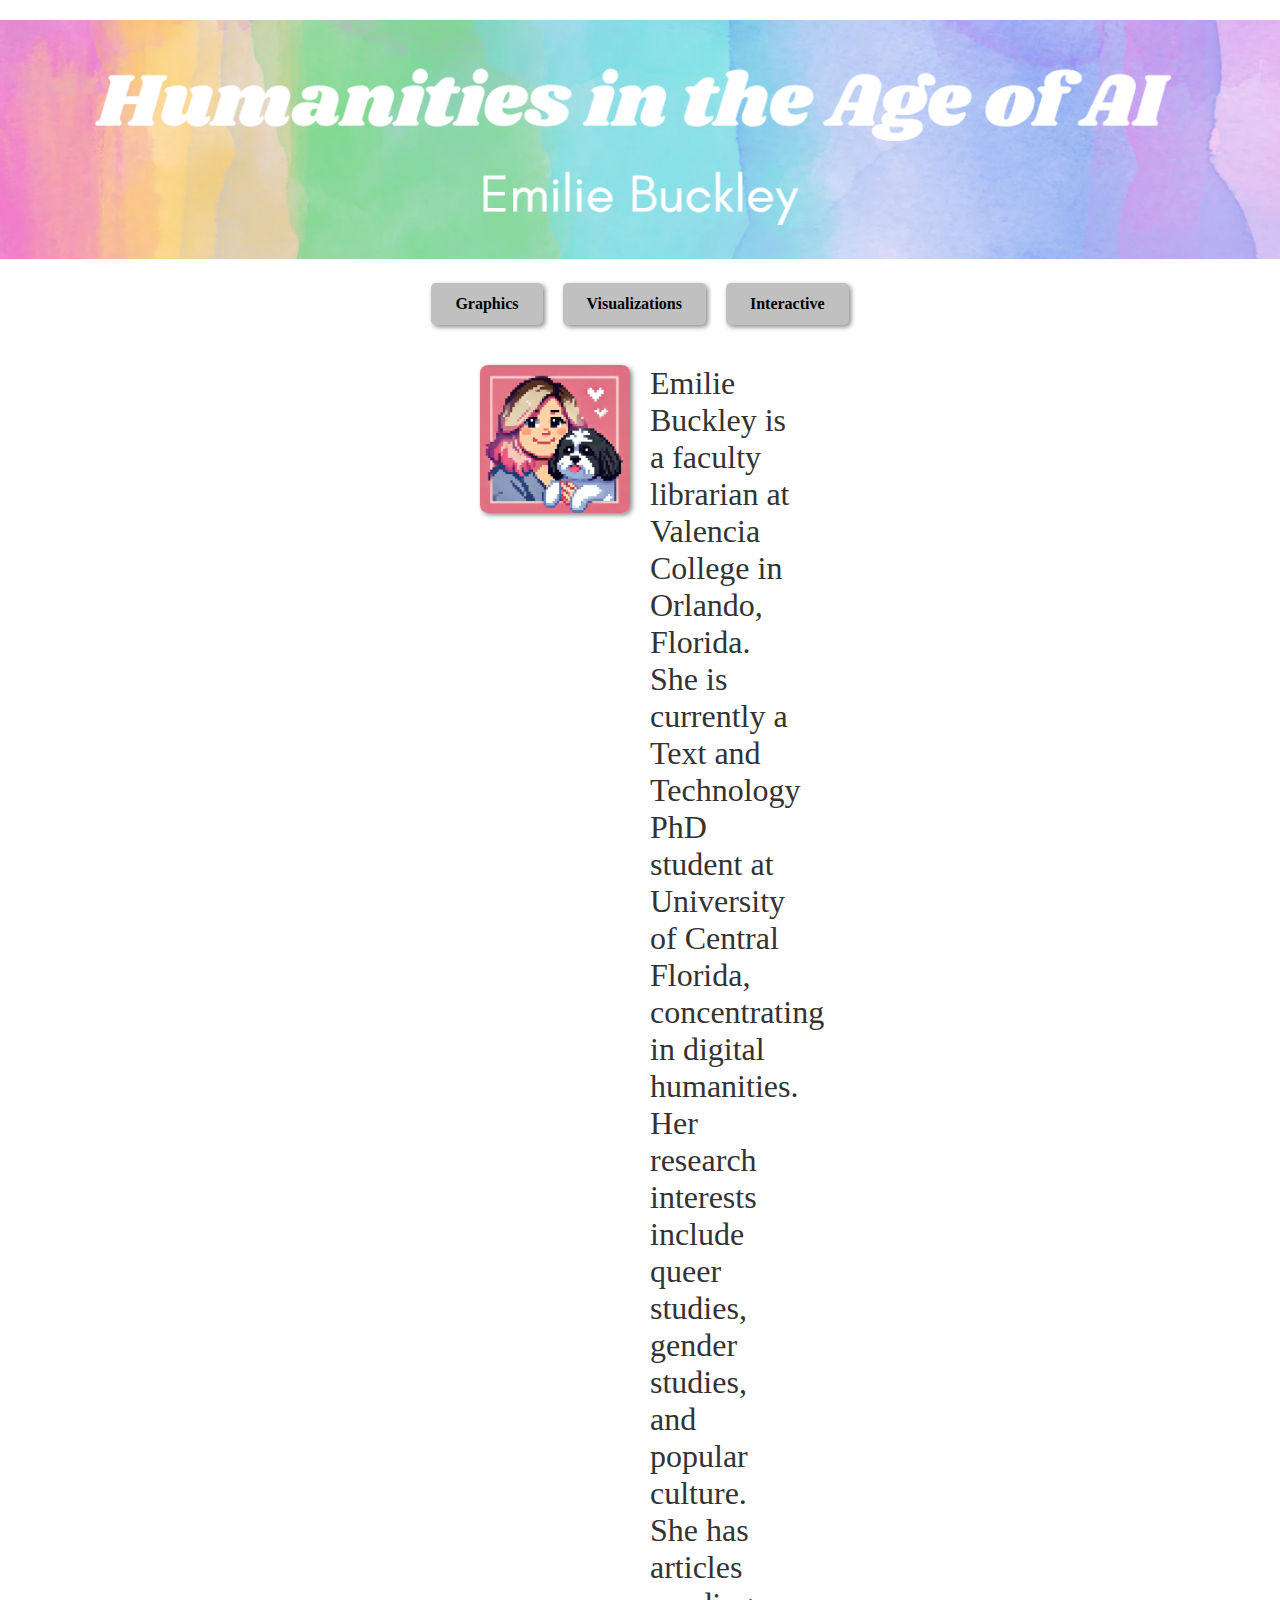
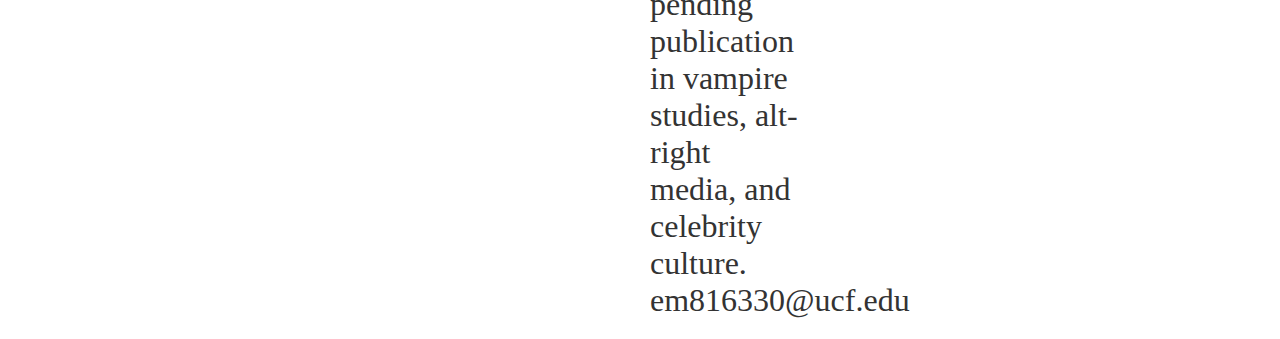
==== index.html @ 7f27b75c "link" ====
<!DOCTYPE html>
<html lang="en">
<head>
    <meta charset="UTF-8">
    <meta name="viewport" content="width=device-width, initial-scale=1.0">
    <title>Humanities in the Age of AI Portfolio</title>
    <link rel="stylesheet" href="style.css">
</head>
<body>
    <header>
        <img src="images/portfolio-banner.png" alt="Humanities in the Age of AI Portfolio Banner" class="banner">
    </header>

    <!-- Navigation Bar -->
    <nav class="navbar">
        <a href="graphics.html" class="nav-button">Graphics</a>
        <a href="visualizations.html" class="nav-button">Visualizations</a>
        <a href="interactive.html" class="nav-button">Interactive</a>
    </nav>

    <!-- Profile Section -->
    <section class="profile">
        <img src="images/profile-pic.png" alt="Profile picture of Emilie Buckley" class="profile-pic">
        <div class="profile-text">
            <p>Emilie Buckley is a faculty librarian at Valencia College in Orlando, Florida. She is currently a Text and Technology PhD student at University of Central Florida, concentrating in digital humanities. Her research interests include queer studies, gender studies, and popular culture. She has articles pending publication in vampire studies, alt-right media, and celebrity culture.</p>
            <p><a href="mailto:em816330@ucf.edu">em816330@ucf.edu</a></p>
        </div>
    </section>
</body>
</html>
---- style.css ----
/* Basic styling for the body and header */
body {
    margin: 0;
    padding: 0;
    background-color: white;
    text-align: center;
}

header {
    padding-top: 20px;
}

.banner {
    max-width: 100%;
    height: auto;
}

/* Styling for the navigation bar */
.navbar {
    display: flex;
    justify-content: center;
    gap: 20px;
    padding: 20px 0;
    background-color: white;
}

.nav-button {
    background-color: #c0c0c0;
    color: black;
    text-decoration: none;
    padding: 12px 24px;
    font-size: 16px;
    font-weight: bold;
    border-radius: 5px;
    box-shadow: 2px 2px 5px #888888;
    transition: transform 0.1s ease;
}

.nav-button:hover {
    background-color: #a9a9a9;
}

.nav-button:active {
    transform: translateY(2px);
    box-shadow: 1px 1px 3px #666666;
}

/* Profile section styling */
.profile {
    display: flex;
    justify-content: center;
    align-items: flex-start;
    padding: 20px;
    max-width: 100%;
    margin: 0 auto;
    text-align: left;
    gap: 20px;
}

.profile-pic {
    width: 150px;
    height: auto;
    border-radius: 8px;
    box-shadow: 2px 2px 5px #888888;
}

.profile-text {
    max-width: 150px; /* Matches the width of the profile picture */
    text-align: left;
    font-size: 24pt; /* Sets the font size for bio text and link */
    color: #333;
}

.profile-text p {
    margin: 0;
}

.profile-text a {
    font-size: 24pt; /* Ensures email link matches bio font size */
    color: #333;
    text-decoration: none;
}

.profile-text a:hover {
    text-decoration: underline; /* Underline effect on hover for emphasis */
}
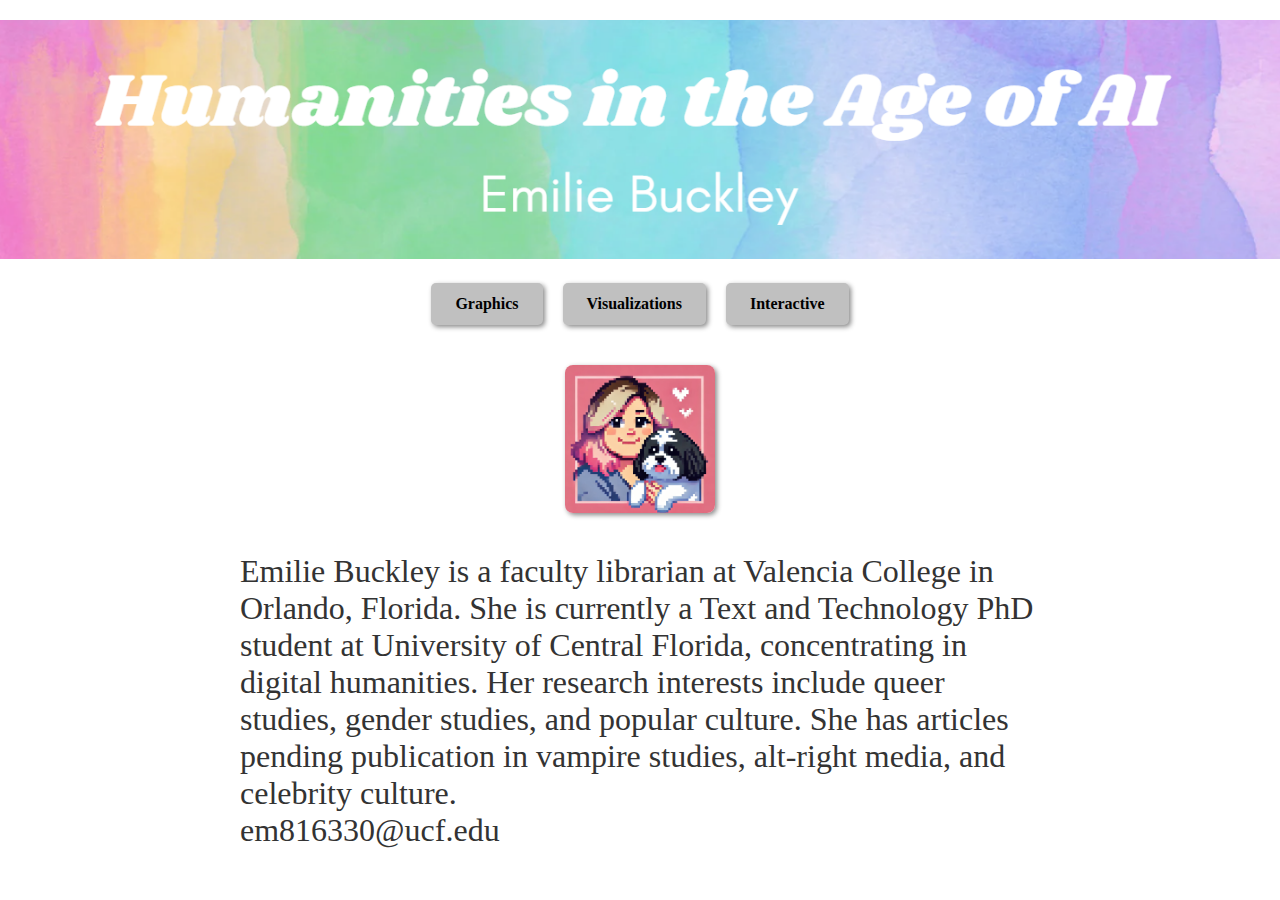
==== commit 1ff6f11a: "bio" ====
--- a/index.html
+++ b/index.html
@@ -21,13 +21,16 @@
     <!-- Profile Section -->
     <section class="profile">
         <img src="images/profile-pic.png" alt="Profile picture of Emilie Buckley" class="profile-pic">
-        <div class="profile-text">
-            <p>Emilie Buckley is a faculty librarian at Valencia College in Orlando, Florida. She is currently a Text and Technology PhD student at University of Central Florida, concentrating in digital humanities. Her research interests include queer studies, gender studies, and popular culture. She has articles pending publication in vampire studies, alt-right media, and celebrity culture.</p>
-            <p><a href="mailto:em816330@ucf.edu">em816330@ucf.edu</a></p>
-        </div>
+    </section>
+
+    <!-- Bio Section -->
+    <section class="bio-text">
+        <p>Emilie Buckley is a faculty librarian at Valencia College in Orlando, Florida. She is currently a Text and Technology PhD student at University of Central Florida, concentrating in digital humanities. Her research interests include queer studies, gender studies, and popular culture. She has articles pending publication in vampire studies, alt-right media, and celebrity culture.</p>
+        <p><a href="mailto:em816330@ucf.edu">em816330@ucf.edu</a></p>
     </section>
 </body>
 </html>
 
 
 
+
--- a/style.css
+++ b/style.css
@@ -49,12 +49,7 @@
 .profile {
     display: flex;
     justify-content: center;
-    align-items: flex-start;
     padding: 20px;
-    max-width: 100%;
-    margin: 0 auto;
-    text-align: left;
-    gap: 20px;
 }
 
 .profile-pic {
@@ -64,25 +59,28 @@
     box-shadow: 2px 2px 5px #888888;
 }
 
-.profile-text {
-    max-width: 150px; /* Matches the width of the profile picture */
+/* Bio text styling */
+.bio-text {
+    max-width: 800px; /* Matches the width of the banner */
+    margin: 0 auto; /* Centers the bio section */
     text-align: left;
-    font-size: 24pt; /* Sets the font size for bio text and link */
+    padding: 20px;
+    font-size: 24pt; /* Font size for bio and email */
     color: #333;
 }
 
-.profile-text p {
+.bio-text p {
     margin: 0;
 }
 
-.profile-text a {
-    font-size: 24pt; /* Ensures email link matches bio font size */
+.bio-text a {
+    font-size: 24pt;
     color: #333;
     text-decoration: none;
 }
 
-.profile-text a:hover {
-    text-decoration: underline; /* Underline effect on hover for emphasis */
+.bio-text a:hover {
+    text-decoration: underline;
 }
 
 
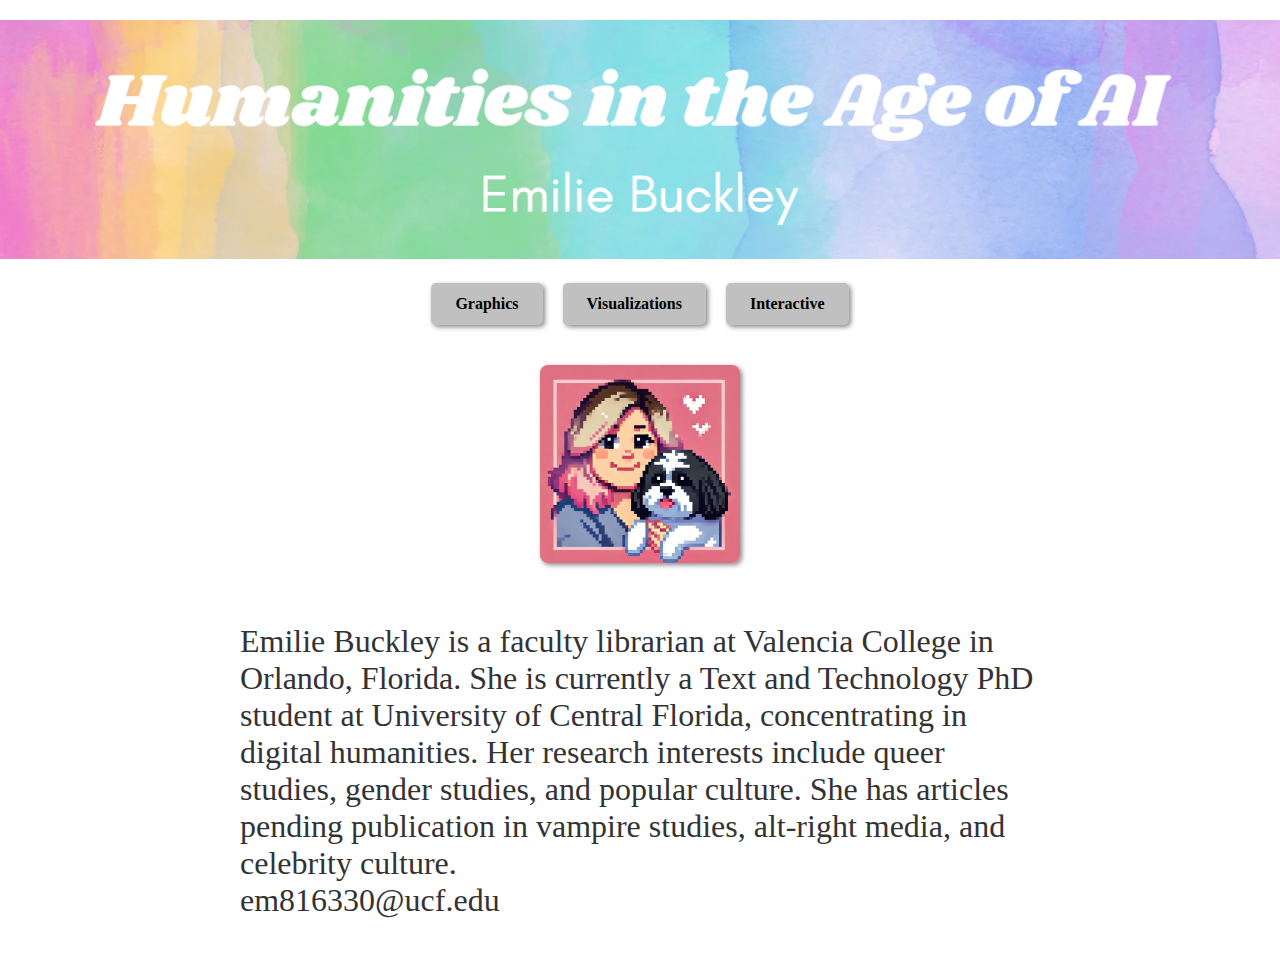
==== commit b515b888: "bio" ====
--- a/index.html
+++ b/index.html
@@ -30,7 +30,3 @@
     </section>
 </body>
 </html>
-
-
-
-
--- a/style.css
+++ b/style.css
@@ -53,7 +53,7 @@
 }
 
 .profile-pic {
-    width: 150px;
+    width: 200px; /* Increased width for larger profile picture */
     height: auto;
     border-radius: 8px;
     box-shadow: 2px 2px 5px #888888;
@@ -62,10 +62,10 @@
 /* Bio text styling */
 .bio-text {
     max-width: 800px; /* Matches the width of the banner */
-    margin: 0 auto; /* Centers the bio section */
-    text-align: left;
+    margin: 20px auto; /* Centers the bio section horizontally */
+    text-align: left; /* Aligns the bio text to the left */
     padding: 20px;
-    font-size: 24pt; /* Font size for bio and email */
+    font-size: 24pt; /* Sets font size for bio and email */
     color: #333;
 }
 
@@ -74,7 +74,7 @@
 }
 
 .bio-text a {
-    font-size: 24pt;
+    font-size: 24pt; /* Ensures email link matches bio font size */
     color: #333;
     text-decoration: none;
 }
@@ -82,9 +82,3 @@
 .bio-text a:hover {
     text-decoration: underline;
 }
-
-
-
-
-
-
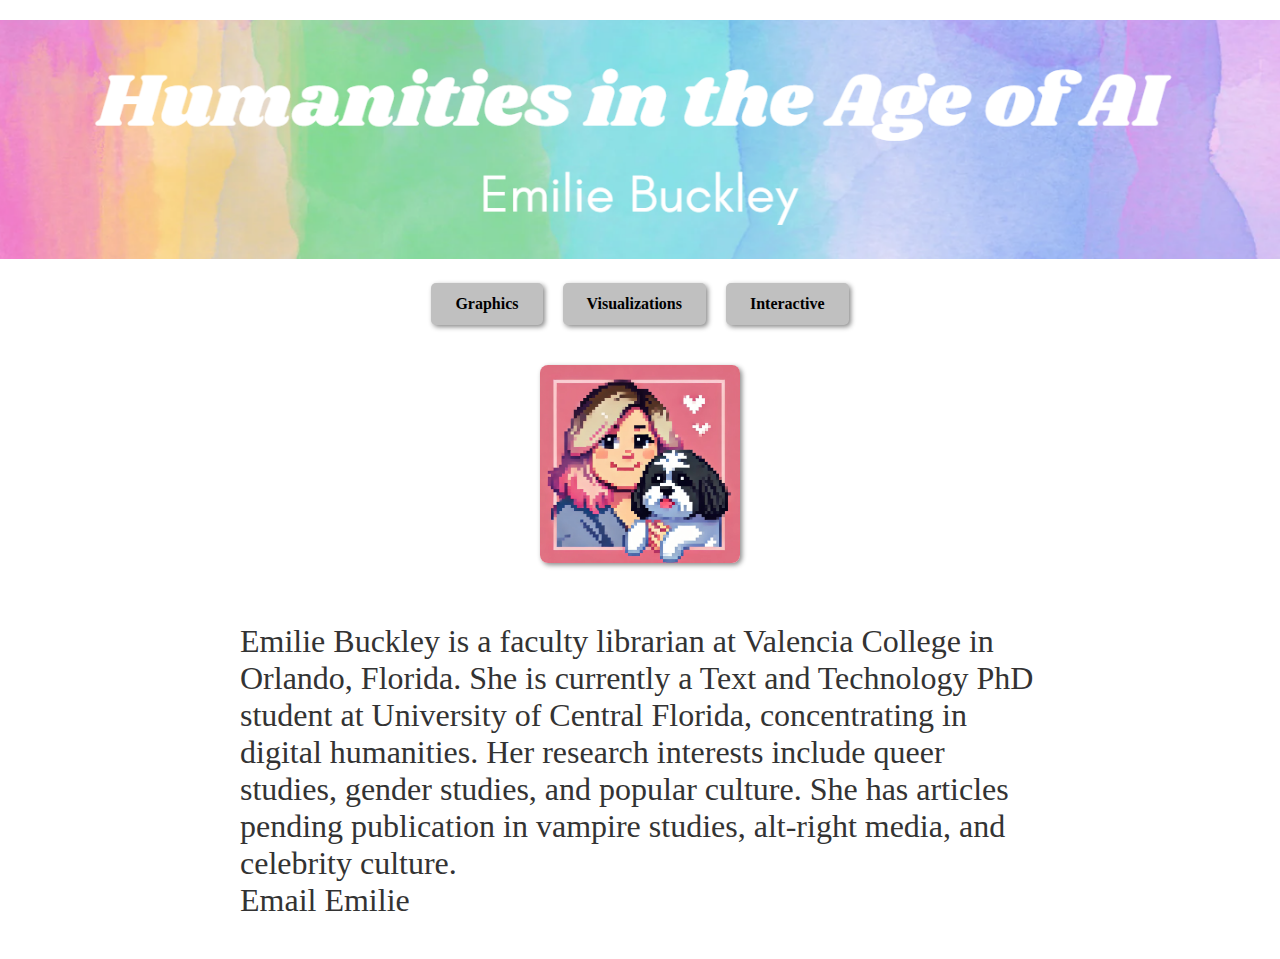
==== commit 96644a02: "email" ====
--- a/index.html
+++ b/index.html
@@ -26,7 +26,8 @@
     <!-- Bio Section -->
     <section class="bio-text">
         <p>Emilie Buckley is a faculty librarian at Valencia College in Orlando, Florida. She is currently a Text and Technology PhD student at University of Central Florida, concentrating in digital humanities. Her research interests include queer studies, gender studies, and popular culture. She has articles pending publication in vampire studies, alt-right media, and celebrity culture.</p>
-        <p><a href="mailto:em816330@ucf.edu">em816330@ucf.edu</a></p>
+        <!-- Updated email link text -->
+        <p><a href="mailto:em816330@ucf.edu">Email Emilie</a></p>
     </section>
 </body>
 </html>
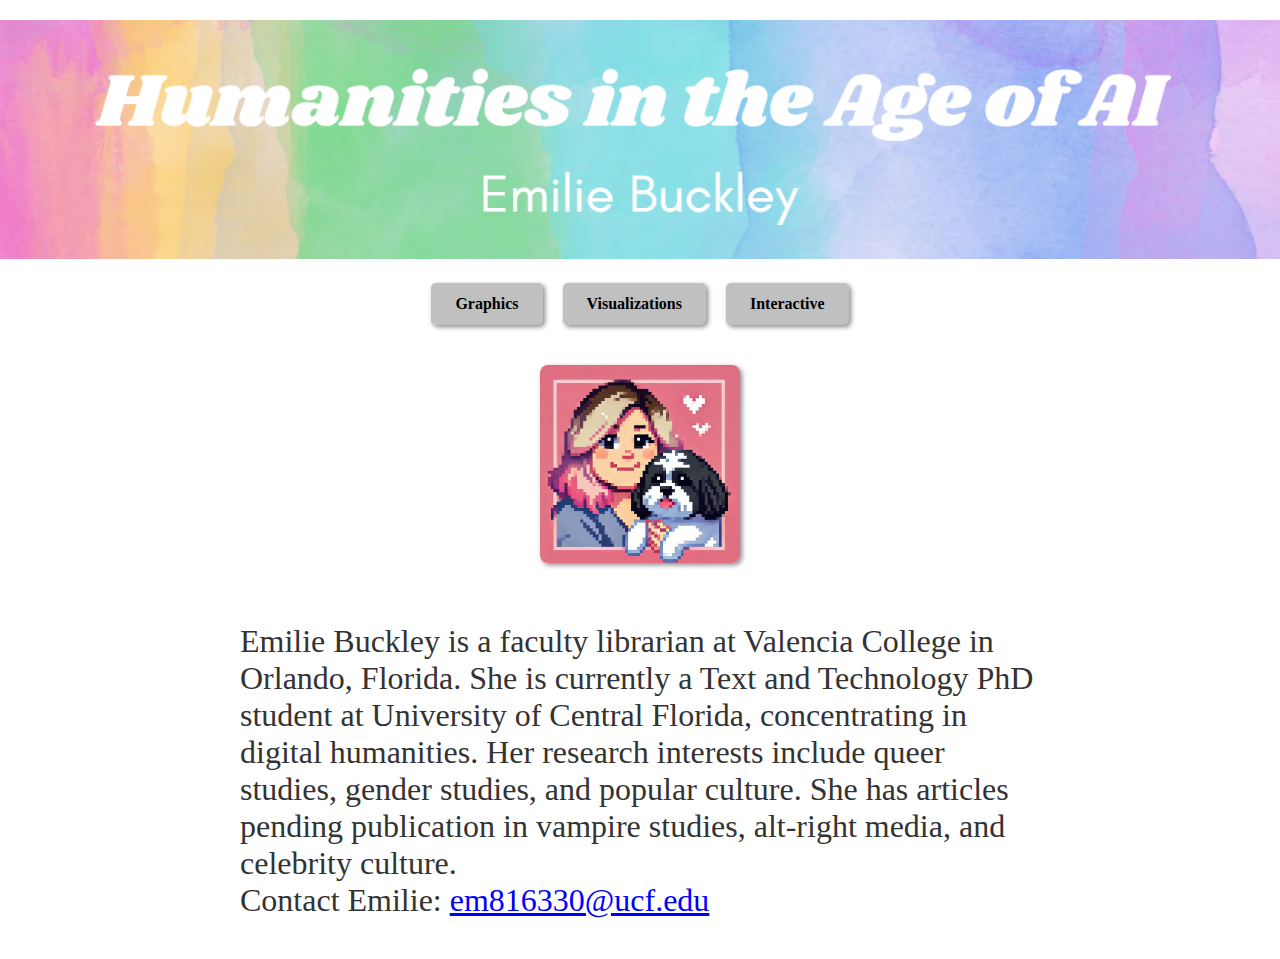
==== commit 07b6a9f2: "email" ====
--- a/index.html
+++ b/index.html
@@ -26,8 +26,8 @@
     <!-- Bio Section -->
     <section class="bio-text">
         <p>Emilie Buckley is a faculty librarian at Valencia College in Orlando, Florida. She is currently a Text and Technology PhD student at University of Central Florida, concentrating in digital humanities. Her research interests include queer studies, gender studies, and popular culture. She has articles pending publication in vampire studies, alt-right media, and celebrity culture.</p>
-        <!-- Updated email link text -->
-        <p><a href="mailto:em816330@ucf.edu">Email Emilie</a></p>
+        <!-- Email contact with blue hyperlink -->
+        <p>Contact Emilie: <a href="mailto:em816330@ucf.edu" class="email-link">em816330@ucf.edu</a></p>
     </section>
 </body>
 </html>
--- a/style.css
+++ b/style.css
@@ -65,7 +65,7 @@
     margin: 20px auto; /* Centers the bio section horizontally */
     text-align: left; /* Aligns the bio text to the left */
     padding: 20px;
-    font-size: 24pt; /* Sets font size for bio and email */
+    font-size: 24pt; /* Font size for bio and email */
     color: #333;
 }
 
@@ -73,12 +73,8 @@
     margin: 0;
 }
 
-.bio-text a {
-    font-size: 24pt; /* Ensures email link matches bio font size */
-    color: #333;
-    text-decoration: none;
+/* Styling for the email link */
+.email-link {
+    color: blue; /* Sets the email link to blue */
+    text-decoration: underline; /* Adds underline for standard hyperlink look */
 }
-
-.bio-text a:hover {
-    text-decoration: underline;
-}
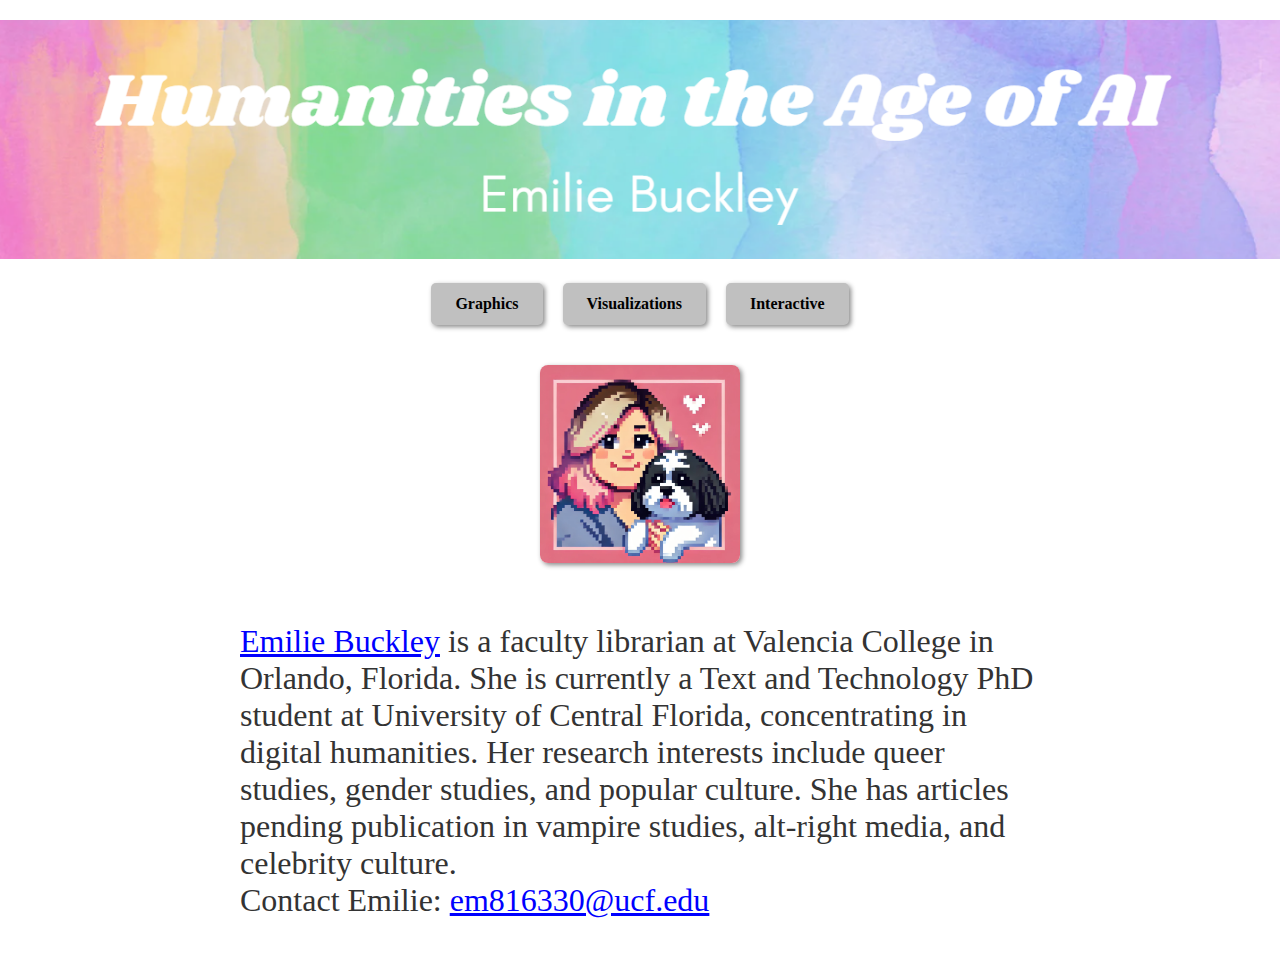
==== commit 15446fe9: "link" ====
--- a/index.html
+++ b/index.html
@@ -25,8 +25,7 @@
 
     <!-- Bio Section -->
     <section class="bio-text">
-        <p>Emilie Buckley is a faculty librarian at Valencia College in Orlando, Florida. She is currently a Text and Technology PhD student at University of Central Florida, concentrating in digital humanities. Her research interests include queer studies, gender studies, and popular culture. She has articles pending publication in vampire studies, alt-right media, and celebrity culture.</p>
-        <!-- Email contact with blue hyperlink -->
+        <p><a href="https://ebuckley3.github.io/Buckley-CV-New/" target="_blank" class="name-link">Emilie Buckley</a> is a faculty librarian at Valencia College in Orlando, Florida. She is currently a Text and Technology PhD student at University of Central Florida, concentrating in digital humanities. Her research interests include queer studies, gender studies, and popular culture. She has articles pending publication in vampire studies, alt-right media, and celebrity culture.</p>
         <p>Contact Emilie: <a href="mailto:em816330@ucf.edu" class="email-link">em816330@ucf.edu</a></p>
     </section>
 </body>
--- a/style.css
+++ b/style.css
@@ -76,5 +76,16 @@
 /* Styling for the email link */
 .email-link {
     color: blue; /* Sets the email link to blue */
-    text-decoration: underline; /* Adds underline for standard hyperlink look */
+    text-decoration: underline;
 }
+
+/* Styling for Emilie Buckley name link */
+.name-link {
+    color: blue; /* Sets the link color to blue */
+    text-decoration: underline; /* Adds underline */
+}
+
+.name-link:hover {
+    color: darkblue; /* Changes to dark blue on hover for emphasis */
+}
+
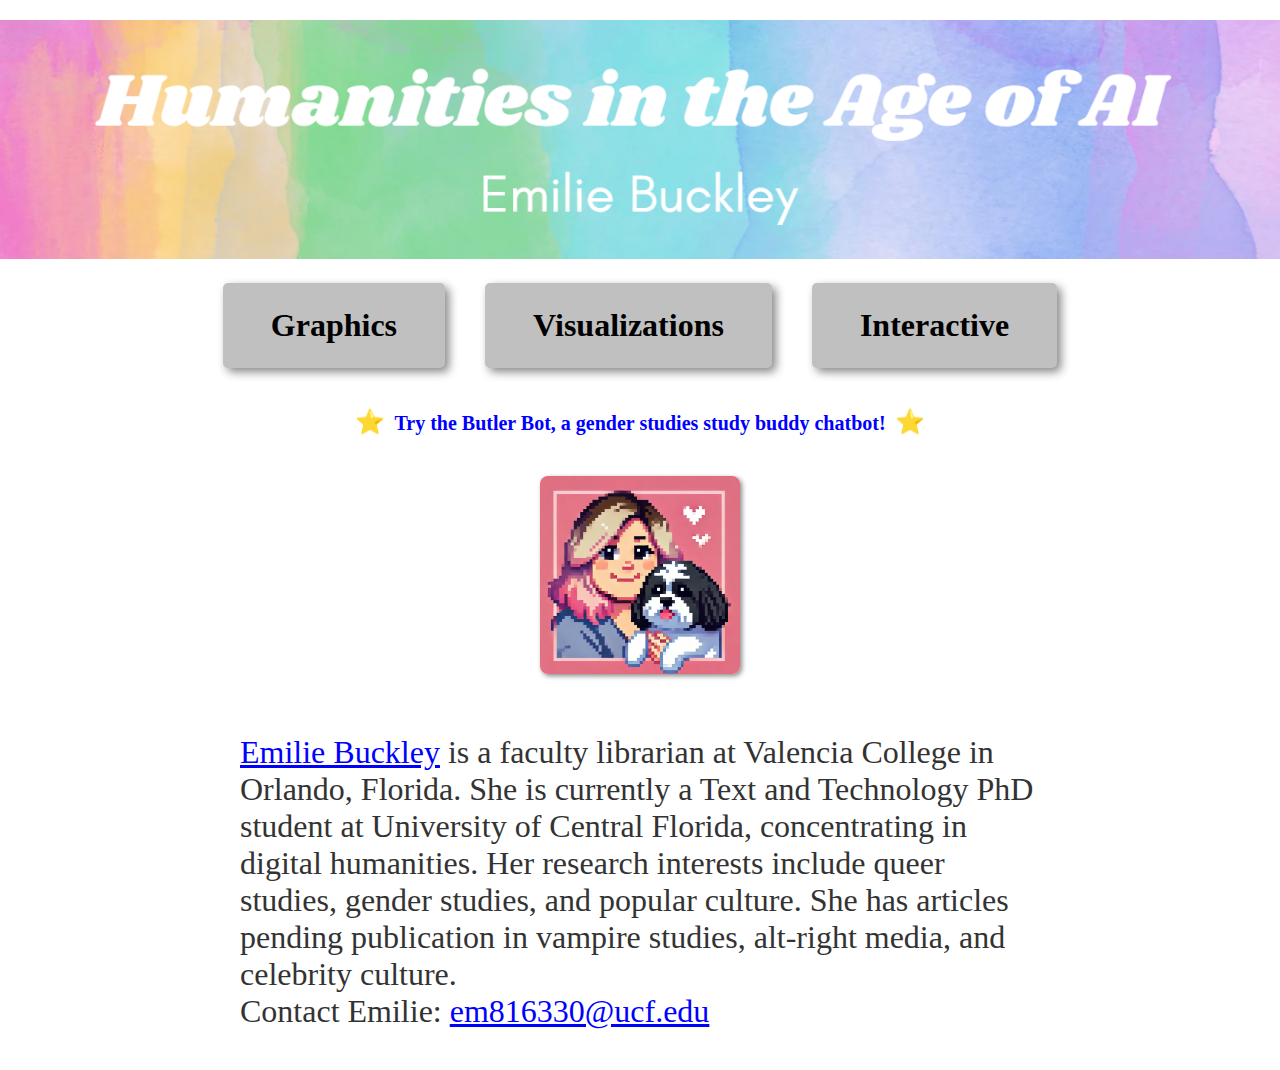
==== commit 0d8d6b81: "Update index.html" ====
--- a/index.html
+++ b/index.html
@@ -5,6 +5,31 @@
     <meta name="viewport" content="width=device-width, initial-scale=1.0">
     <title>Humanities in the Age of AI Portfolio</title>
     <link rel="stylesheet" href="style.css">
+    <style>
+        /* Styling for the Butler Bot link section */
+        .bot-link-container {
+            text-align: center;
+            margin: 20px 0;
+            font-size: 18px;
+            font-weight: bold;
+        }
+        .bot-link {
+            color: blue;
+            text-decoration: none;
+            font-size: 20px;
+        }
+        /* Flashing star animation */
+        .flashing-star {
+            animation: flash 1s infinite alternate;
+            color: gold;
+            font-size: 24px;
+            margin: 0 5px;
+        }
+        @keyframes flash {
+            from { opacity: 0.3; }
+            to { opacity: 1; }
+        }
+    </style>
 </head>
 <body>
     <header>
@@ -18,6 +43,13 @@
         <a href="interactive.html" class="nav-button">Interactive</a>
     </nav>
 
+    <!-- Butler Bot Link Section with Flashing Stars -->
+    <div class="bot-link-container">
+        <span class="flashing-star">⭐</span>
+        <a href="https://ebuckley3.github.io/Butler-Bot/" target="_blank" class="bot-link">Try the Butler Bot, a gender studies study buddy chatbot!</a>
+        <span class="flashing-star">⭐</span>
+    </div>
+
     <!-- Profile Section -->
     <section class="profile">
         <img src="images/profile-pic.png" alt="Profile picture of Emilie Buckley" class="profile-pic">
--- a/style.css
+++ b/style.css
@@ -19,7 +19,7 @@
 .navbar {
     display: flex;
     justify-content: center;
-    gap: 20px;
+    gap: 40px; /* Increased gap for larger buttons */
     padding: 20px 0;
     background-color: white;
 }
@@ -28,11 +28,11 @@
     background-color: #c0c0c0;
     color: black;
     text-decoration: none;
-    padding: 12px 24px;
-    font-size: 16px;
+    padding: 24px 48px; /* Doubled padding for larger button size */
+    font-size: 32px; /* Increased font size */
     font-weight: bold;
     border-radius: 5px;
-    box-shadow: 2px 2px 5px #888888;
+    box-shadow: 4px 4px 10px #888888; /* Increased shadow for larger buttons */
     transition: transform 0.1s ease;
 }
 
@@ -41,8 +41,8 @@
 }
 
 .nav-button:active {
-    transform: translateY(2px);
-    box-shadow: 1px 1px 3px #666666;
+    transform: translateY(4px); /* Increased pressed effect for larger button */
+    box-shadow: 2px 2px 5px #666666;
 }
 
 /* Profile section styling */
@@ -53,7 +53,7 @@
 }
 
 .profile-pic {
-    width: 200px; /* Increased width for larger profile picture */
+    width: 200px;
     height: auto;
     border-radius: 8px;
     box-shadow: 2px 2px 5px #888888;
@@ -61,11 +61,11 @@
 
 /* Bio text styling */
 .bio-text {
-    max-width: 800px; /* Matches the width of the banner */
-    margin: 20px auto; /* Centers the bio section horizontally */
-    text-align: left; /* Aligns the bio text to the left */
+    max-width: 800px;
+    margin: 20px auto;
+    text-align: left;
     padding: 20px;
-    font-size: 24pt; /* Font size for bio and email */
+    font-size: 24pt;
     color: #333;
 }
 
@@ -73,19 +73,12 @@
     margin: 0;
 }
 
-/* Styling for the email link */
-.email-link {
-    color: blue; /* Sets the email link to blue */
+/* Styling for all hyperlinks */
+a {
+    color: blue;
     text-decoration: underline;
 }
 
-/* Styling for Emilie Buckley name link */
-.name-link {
-    color: blue; /* Sets the link color to blue */
-    text-decoration: underline; /* Adds underline */
+a:hover {
+    color: darkblue;
 }
-
-.name-link:hover {
-    color: darkblue; /* Changes to dark blue on hover for emphasis */
-}
-
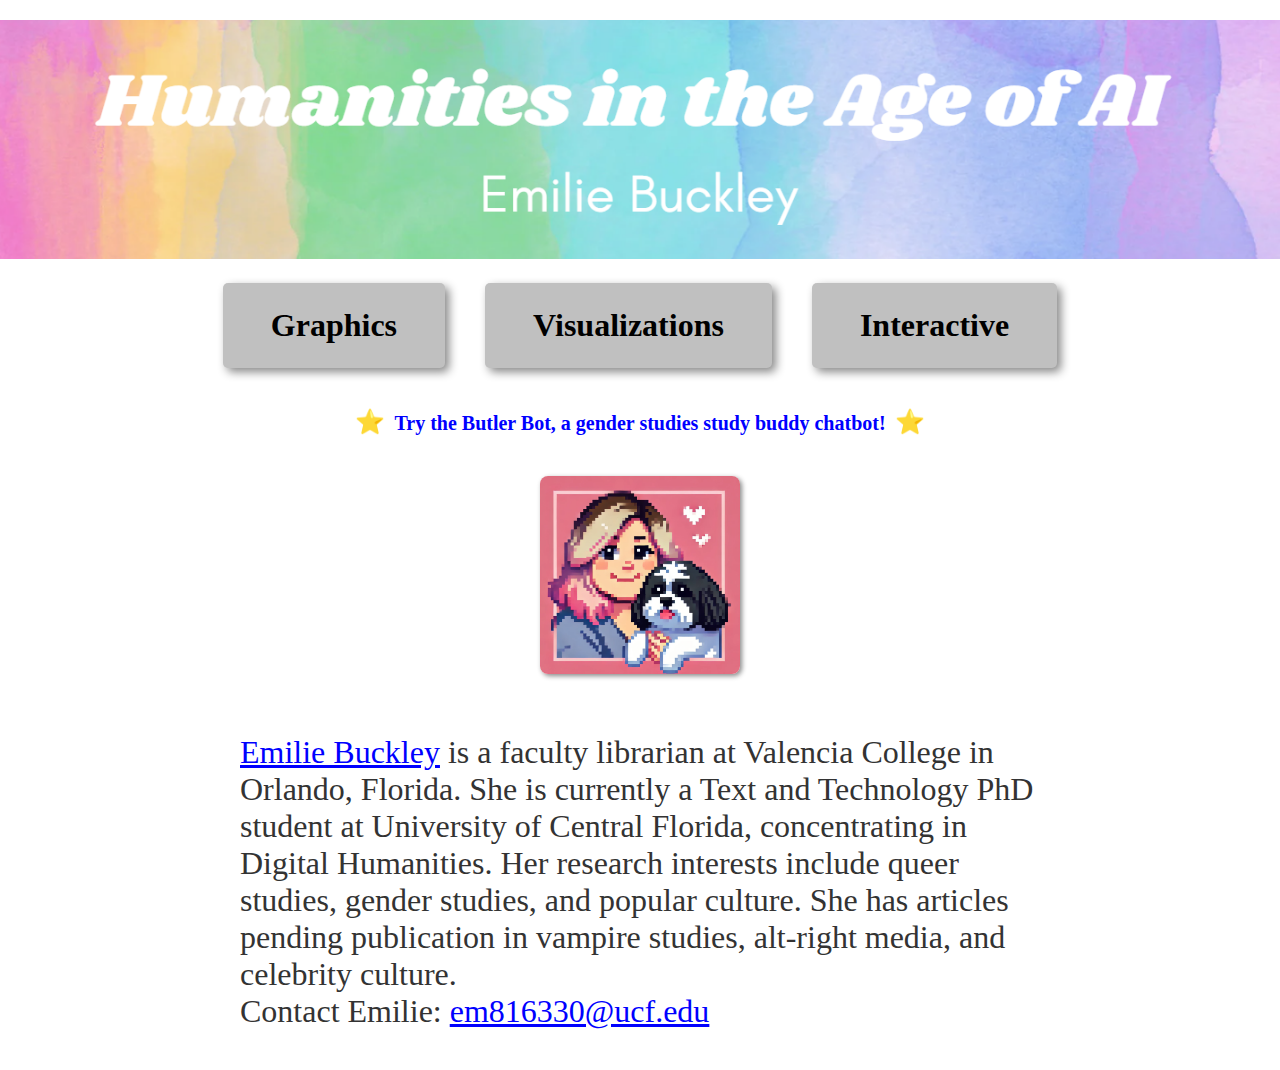
==== commit 90ba4a3c: "Update index.html" ====
--- a/index.html
+++ b/index.html
@@ -57,7 +57,7 @@
 
     <!-- Bio Section -->
     <section class="bio-text">
-        <p><a href="https://ebuckley3.github.io/Buckley-CV-New/" target="_blank" class="name-link">Emilie Buckley</a> is a faculty librarian at Valencia College in Orlando, Florida. She is currently a Text and Technology PhD student at University of Central Florida, concentrating in digital humanities. Her research interests include queer studies, gender studies, and popular culture. She has articles pending publication in vampire studies, alt-right media, and celebrity culture.</p>
+        <p><a href="https://ebuckley3.github.io/Buckley-CV-New/" target="_blank" class="name-link">Emilie Buckley</a> is a faculty librarian at Valencia College in Orlando, Florida. She is currently a Text and Technology PhD student at University of Central Florida, concentrating in Digital Humanities. Her research interests include queer studies, gender studies, and popular culture. She has articles pending publication in vampire studies, alt-right media, and celebrity culture.</p>
         <p>Contact Emilie: <a href="mailto:em816330@ucf.edu" class="email-link">em816330@ucf.edu</a></p>
     </section>
 </body>
